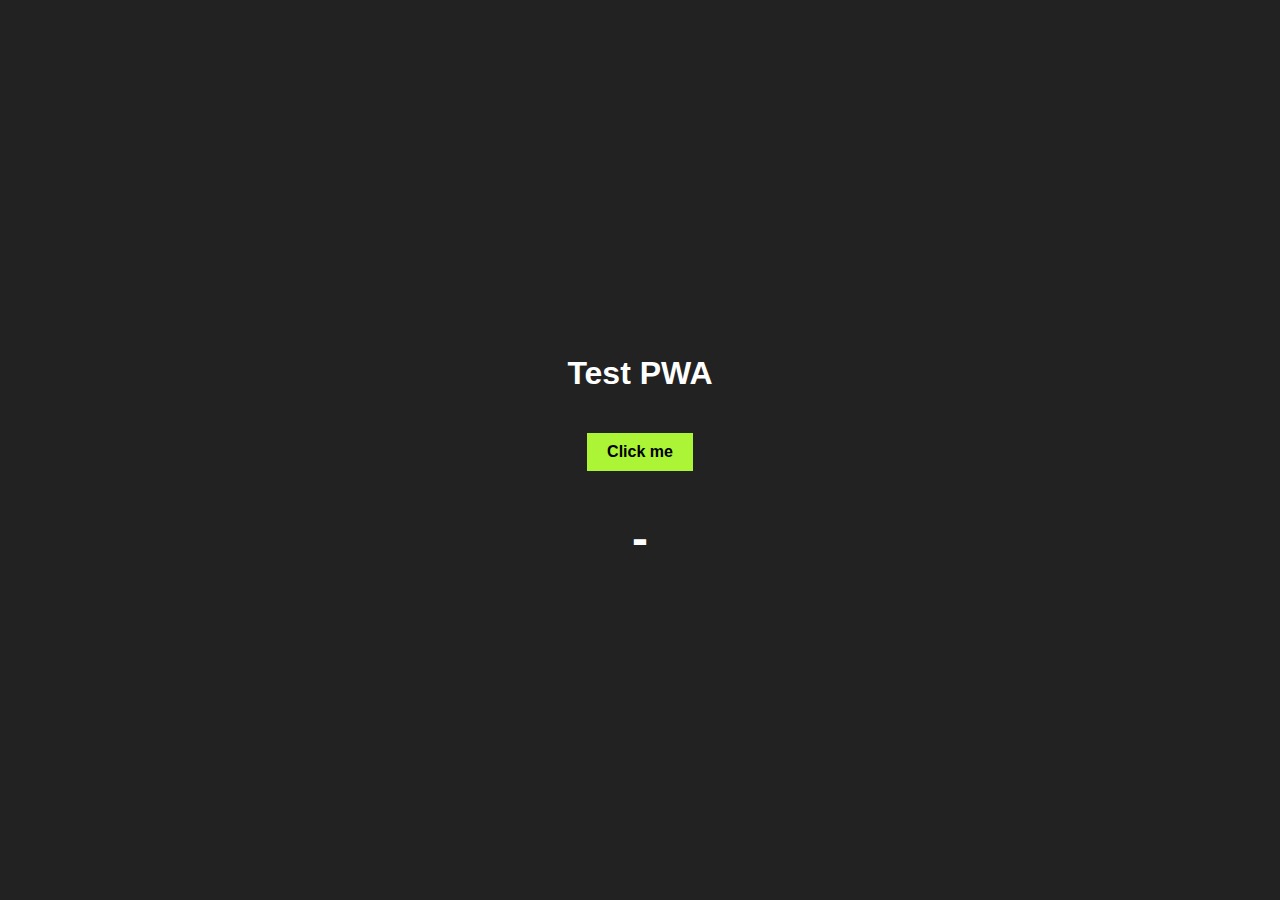
==== index.html @ 325d9060 "first commit" ====
<!DOCTYPE html>
<html lang="en">
  <head>
    <meta charset="UTF-8" />
    <meta name="viewport" content="width=device-width, initial-scale=1.0" />
    <link rel="stylesheet" href="styles.css" />
    <title>TEST</title>
  </head>
  <body>
    <div class="main-container">
      <h1>Test PWA</h1>
      <button onclick="onButtonClick1()">Click me</button>
      <div class="result-container">
        <span id="output">-</span>
      </div>
    </div>
    <script src="script.js"></script>
  </body>
</html>
---- styles.css ----
body {
  font-family: 'Roboto', sans-serif;
  background-color: #222;
  color: #fff;
  margin: 0;
  padding: 0;
}

button {
  background-color: #abf436;
  color: black;
  font-weight: bold;
  border: none;
  padding: 10px 20px;
  font-size: 16px;
  cursor: pointer;
}

.main-container {
  display: flex;
  flex-direction: column;
  justify-content: center;
  align-items: center;
  height: 100vh;
  gap: 20px;
}

.result-container {
  display: flex;
  flex-direction: column;
  justify-content: center;
  align-items: center;
  margin-top: 20px;
}

#output {
  font-size: 48px;
  font-weight: bold;
}
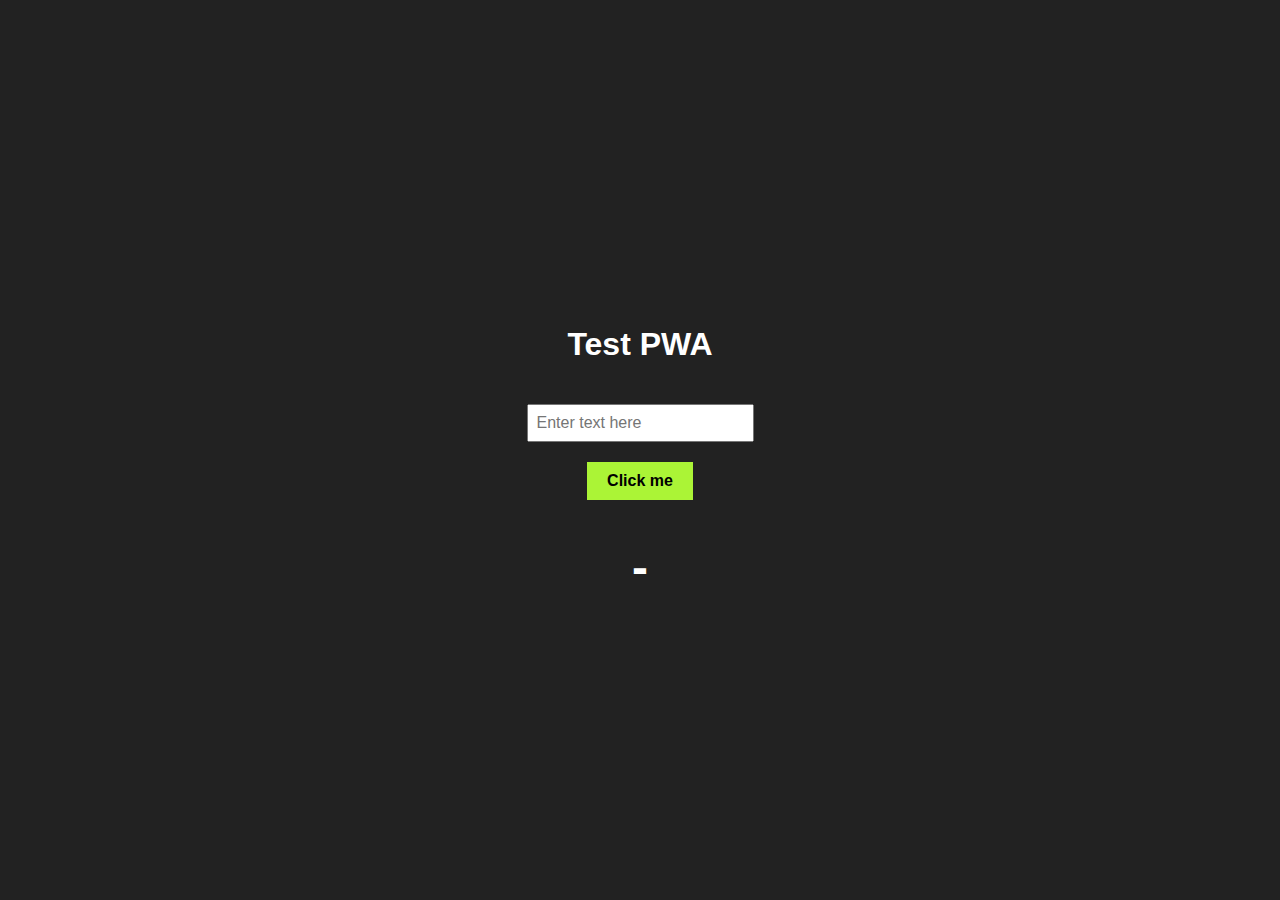
==== commit ddf70fa5: "try fix" ====
--- a/index.html
+++ b/index.html
@@ -4,16 +4,27 @@
     <meta charset="UTF-8" />
     <meta name="viewport" content="width=device-width, initial-scale=1.0" />
     <link rel="stylesheet" href="styles.css" />
+    <link rel="canonical" href="https://3damp.github.io/pwa-tests-1/" />
+    <link rel="manifest" href="/pwa-tests-1/manifest.webmanifest" />
     <title>TEST</title>
   </head>
   <body>
     <div class="main-container">
       <h1>Test PWA</h1>
+      <input type="text" id="input" placeholder="Enter text here"/>
       <button onclick="onButtonClick1()">Click me</button>
       <div class="result-container">
         <span id="output">-</span>
       </div>
     </div>
     <script src="script.js"></script>
+    <script>
+      if (navigator.serviceWorker) {
+        navigator.serviceWorker.register (
+          '/pwa-tests-1/sw.js',
+          {scope: '/pwa-tests-1/'}
+        )
+      }
+  </script>
   </body>
 </html>
--- a/styles.css
+++ b/styles.css
@@ -1,7 +1,12 @@
+:root {
+  height: 100dvh;
+}
+
 body {
-  font-family: 'Roboto', sans-serif;
+  font-family: "Roboto", sans-serif;
   background-color: #222;
   color: #fff;
+  height: 100dvh;
   margin: 0;
   padding: 0;
 }
@@ -15,13 +20,17 @@
   font-size: 16px;
   cursor: pointer;
 }
+input {
+  padding: 8px;
+  font-size: 1em;
+}
 
 .main-container {
   display: flex;
   flex-direction: column;
   justify-content: center;
   align-items: center;
-  height: 100vh;
+  height: 100%;
   gap: 20px;
 }
 
@@ -36,4 +45,4 @@
 #output {
   font-size: 48px;
   font-weight: bold;
-}+}
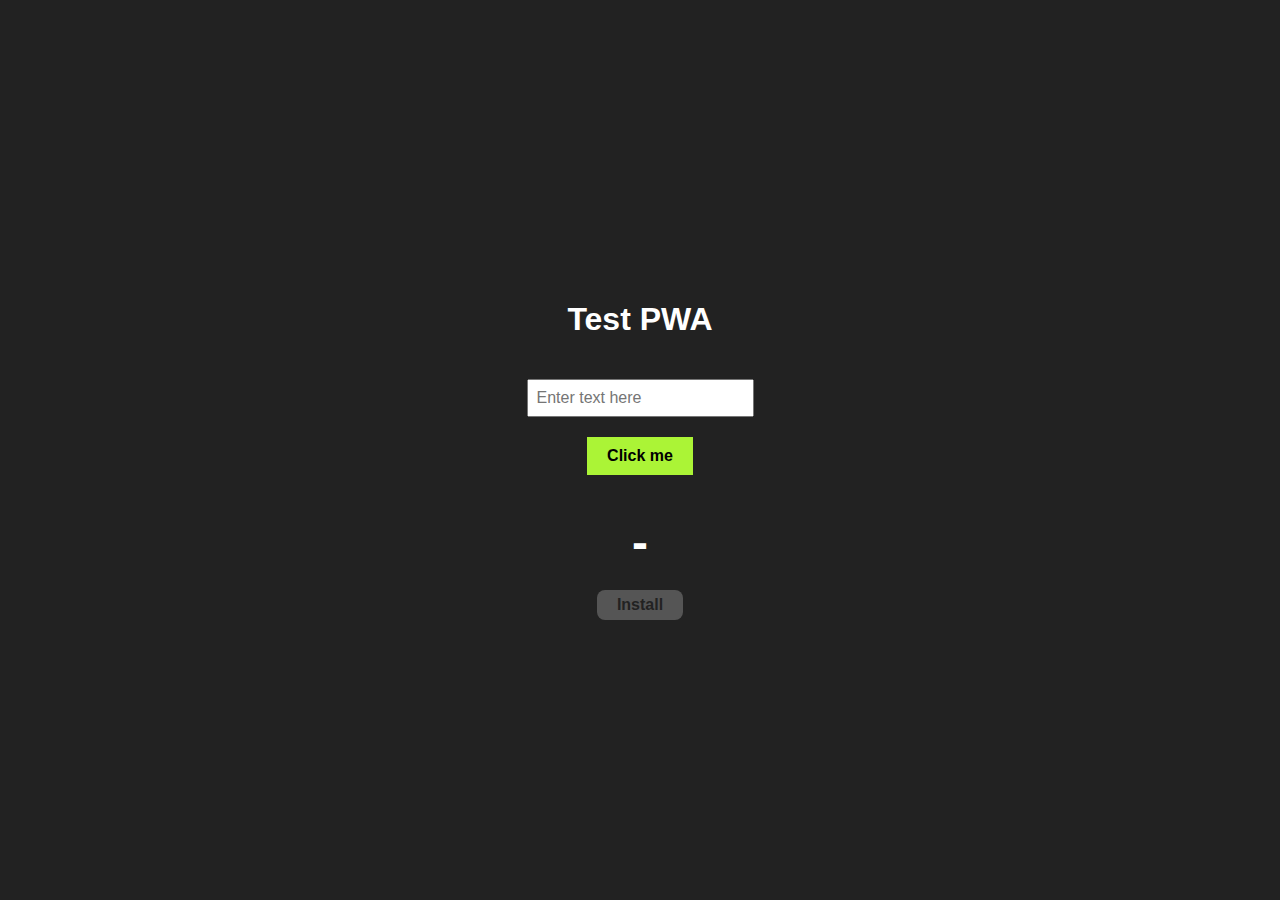
==== commit ef4ac876: "test install button" ====
--- a/index.html
+++ b/index.html
@@ -16,6 +16,7 @@
       <div class="result-container">
         <span id="output">-</span>
       </div>
+      <button id="install">Install</button>
     </div>
     <script src="script.js"></script>
     <script>
--- a/styles.css
+++ b/styles.css
@@ -46,3 +46,9 @@
   font-size: 48px;
   font-weight: bold;
 }
+#install {
+  color: #222;
+  padding: 6px 20px;
+  background-color: #555;
+  border-radius: 8px;
+}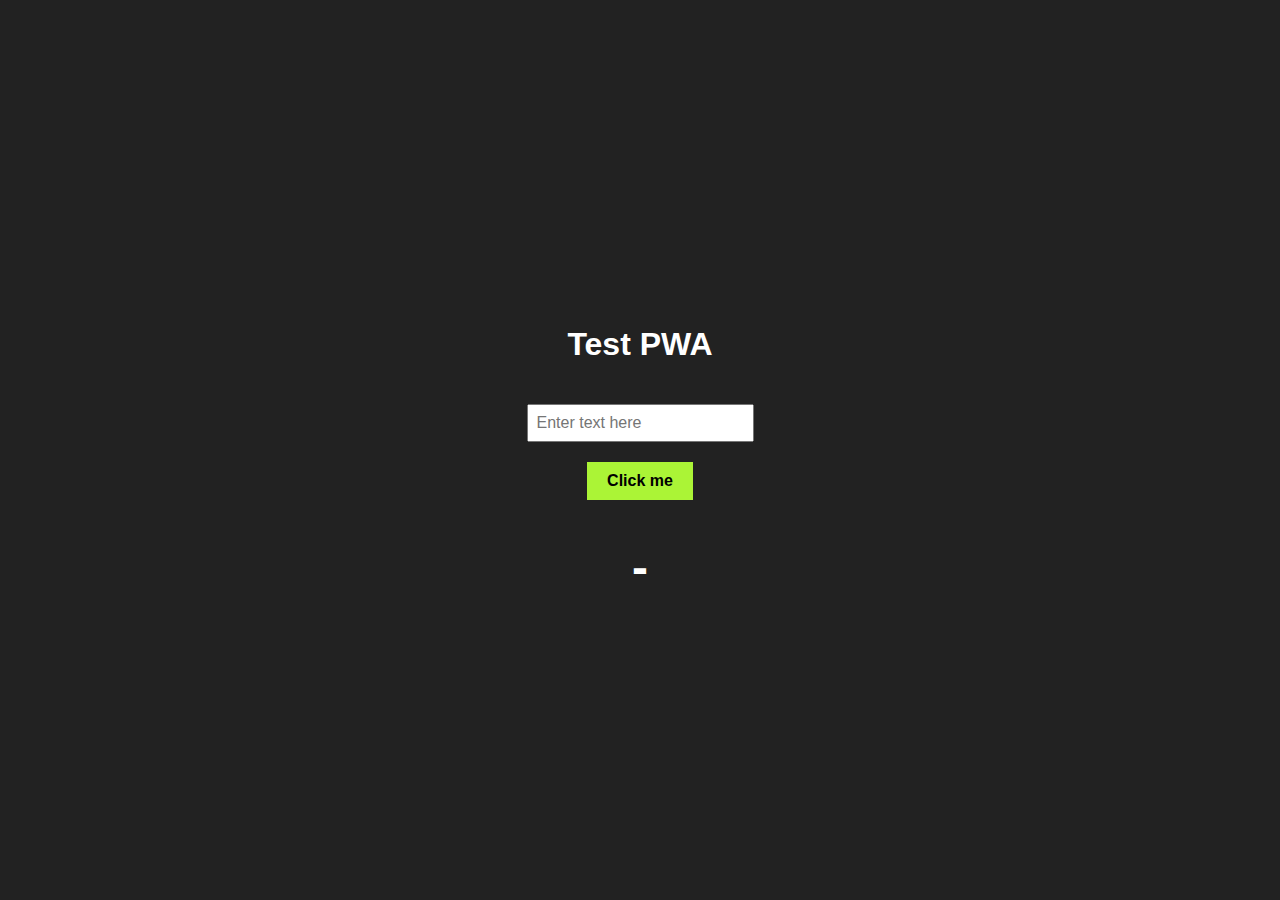
==== commit 1a8aaa6f: "hide install button when install not available" ====
--- a/index.html
+++ b/index.html
@@ -16,7 +16,7 @@
       <div class="result-container">
         <span id="output">-</span>
       </div>
-      <button id="install">Install</button>
+      <button id="install" hidden>Install</button>
     </div>
     <script src="script.js"></script>
     <script>
